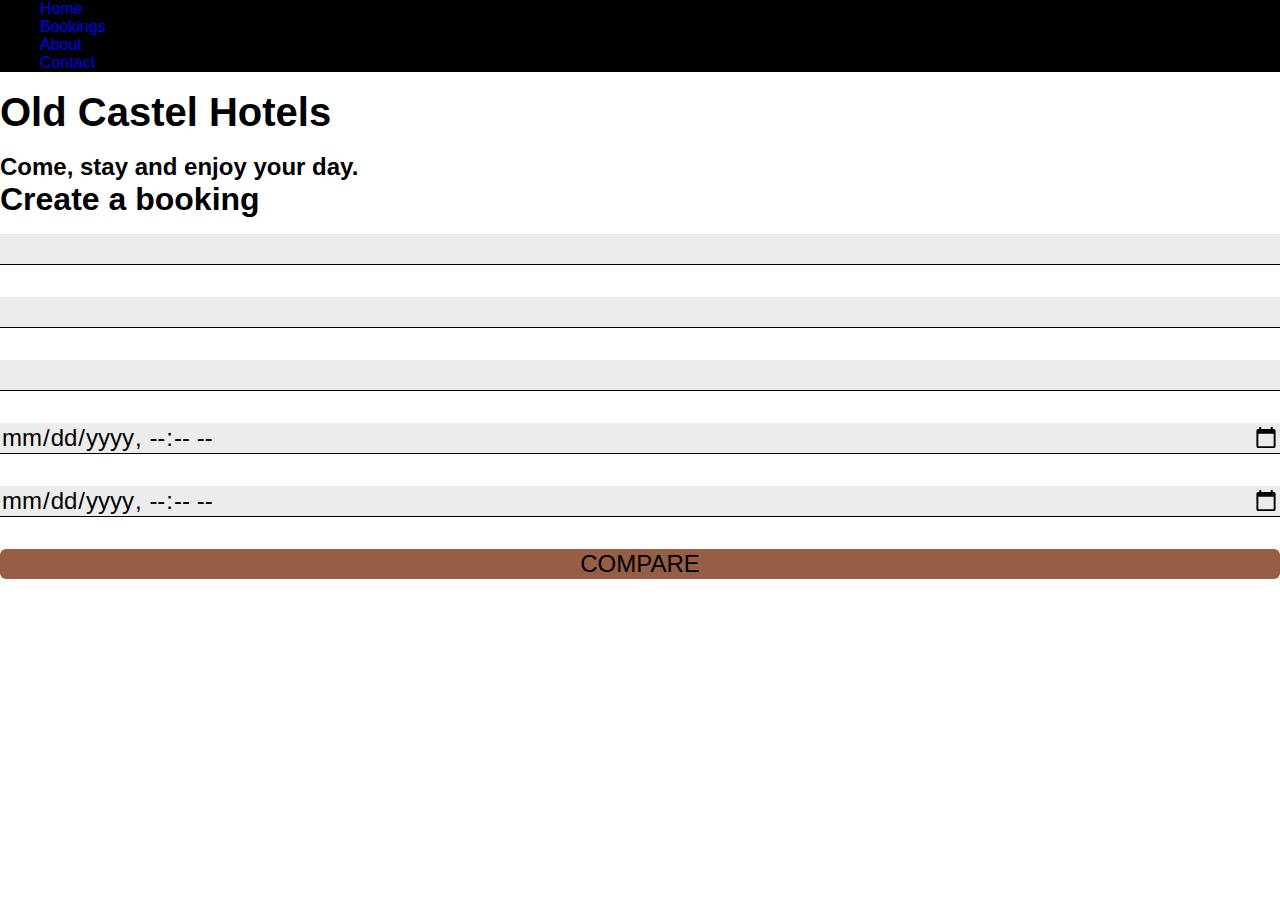
==== index.html @ fb05e14c "initial commit sets up initial components for booking creation area of app" ====
<!DOCTYPE html>
<html lang="en">

    <head>
        <meta charset="UTF-8">
        <meta http-equiv="X-UA-Compatible" content="IE=edge">
        <meta name="viewport" content="width=device-width, initial-scale=1.0">
        <title>Old-Castle Hotels</title>
        <link rel="stylesheet" href="./src/css/theme.css">
    </head>

    <body>

    <!-- Nav -->
        <nav class="nav-container">
            
            <ul class="nav">
                <li>
                    <a href="#" target="" rel="noopener noreferrer">Home</a>
                </li>
                <li>
                    <a href="#" target="" rel="noopener noreferrer">Bookings</a>
                </li>
                <li>
                    <a href="#" target="" rel="noopener noreferrer">About</a>
                </li>
                <li>
                    <a href="#" target="" rel="noopener noreferrer">Contact</a>
                </li>
            </ul>
            
            <div class="whitespace">
                <br>
            </div>

        </nav>
    <!-- Nav -->


    <!-- Hero Landing -->
        <section id="hero" class="hero">

            <h1> Old Castel Hotels </h1>
            <br>
            <h3>
                Come, stay and enjoy your day.
            </h3>

        </section>
    <!-- Hero Landing -->


    <!-- Home / Create Booking -->
        <main id="main" class="main">

            <h2> Create a booking </h2>

                <form id="booking-form" class="booking-form">
            
                    <input type="text" name="firstname">
                    <input type="text" name="surname">
                    <input type="email" name="email">
                    <input type="datetime-local" name="checkinDate">
                    <input type="datetime-local" name="checkoutDate">
    
                    <input type="submit" name="compare" id="compare-submit" value="COMPARE">
    
                </form>

        </main>
    <!-- Home Create Booking -->


    <!-- Footer -->
        <footer class="footer">

        </footer>
    <!-- Footer -->


    <!-- Script links -->
        <script></script>
    <!-- Script links -->
    
</body>

</html>
---- src/css/theme.css ----
/*------------------------------
    CSS Properties
--------------------------------*/

:root {

    --brown-main: rgb(150, 94, 69);
    --brown-light: rgb(224, 198, 185);
}

/*------------------------------
    Generic Styles
--------------------------------*/

    *, ::after, ::before {

        font-family: Helvetica, sans-serif;
        box-sizing: border-box;
        font-size: 1rem;
        margin: 0;
    }

    h1 {font-size: 2.5rem;}
    h2 {font-size: 2rem;}
    h3 {font-size: 1.5rem;}

    a {text-decoration: none;}

    ul {list-style: none;}

    button {

        border: none;
        border-radius: 6px;
        background-color: rgb(150, 94, 69);
    }

/*------------------------------
    Nav Styling
--------------------------------*/

    .nav {
        
        position: sticky;
        top: 0;
        background-color: black;
    }

/*------------------------------
    Hero Styling
--------------------------------*/


/*------------------------------
    Main Area / Home
--------------------------------*/

    .booking-form {

        display: flex;
        flex-direction: column;
    }

        .booking-form input {
            
            background-color: rgb(236, 236, 236);
            border: none;
            border-bottom: solid 1px;
            font-size: 1.5rem;
            margin: 1rem 0;
        }

        #compare-submit {
            border: none;
            border-radius: 6px;
            background-color: rgb(150, 94, 69);
        }

/*------------------------------
    Main Area / Bookings
--------------------------------*/


/*------------------------------
    Footer Styling
--------------------------------*/
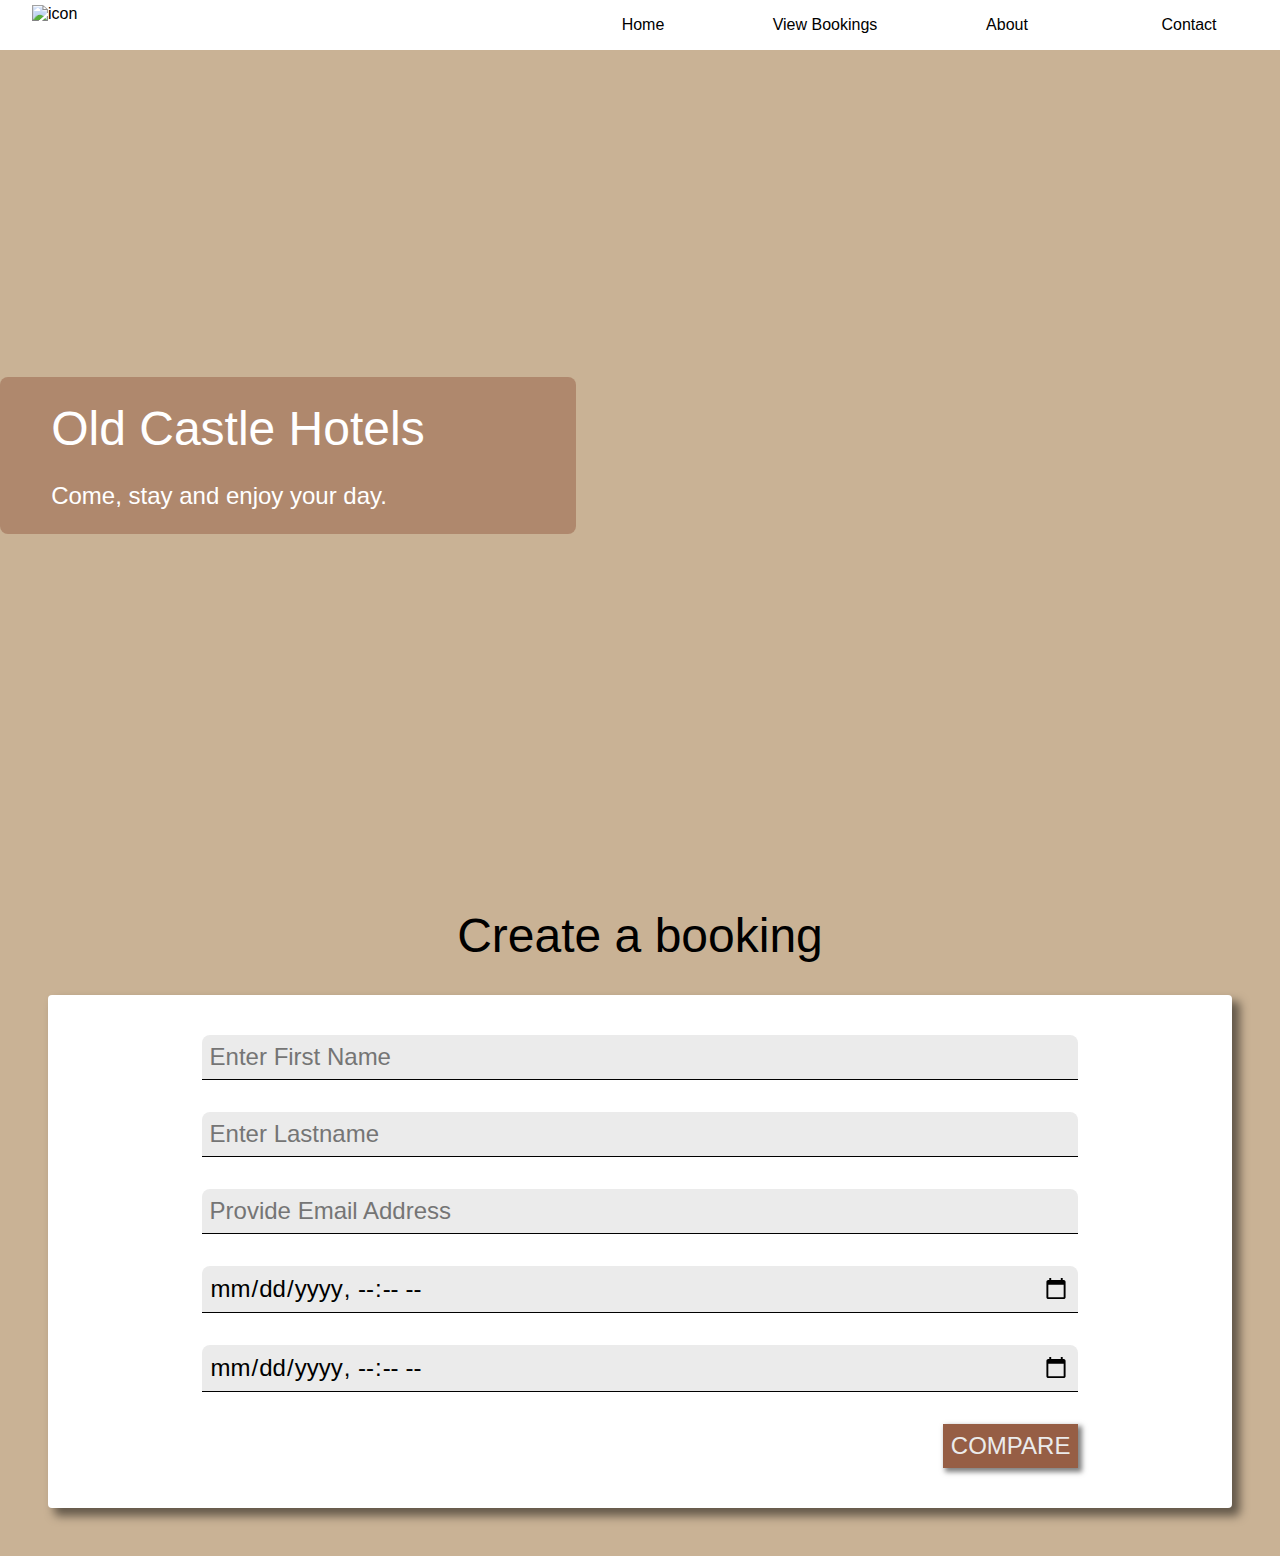
==== commit 86191399: "adds media queries for more responsive design" ====
--- a/index.html
+++ b/index.html
@@ -14,25 +14,19 @@
     <!-- Nav -->
         <nav class="nav-container">
             
-            <ul class="nav">
-                <li>
-                    <a href="#" target="" rel="noopener noreferrer">Home</a>
-                </li>
-                <li>
-                    <a href="#" target="" rel="noopener noreferrer">Bookings</a>
-                </li>
-                <li>
-                    <a href="#" target="" rel="noopener noreferrer">About</a>
-                </li>
-                <li>
-                    <a href="#" target="" rel="noopener noreferrer">Contact</a>
-                </li>
-            </ul>
+            <article>
+                <img class="icon" src="./src/resource/icon.jpg" alt="icon">
+            </article>
+
+            <div class="nav">
             
-            <div class="whitespace">
-                <br>
+              <a href="#">Home</a>
+              <a href="#">View Bookings</a>
+              <a href="#">About</a>
+              <a href="#">Contact</a>
+                
             </div>
-
+            
         </nav>
     <!-- Nav -->
 
@@ -40,28 +34,30 @@
     <!-- Hero Landing -->
         <section id="hero" class="hero">
 
-            <h1> Old Castel Hotels </h1>
-            <br>
-            <h3>
-                Come, stay and enjoy your day.
-            </h3>
+            <div class="hero-title">
+                <h1> Old Castle Hotels </h1>
+                <br>
+                <h3>
+                    Come, stay and enjoy your day.
+                </h3>
+            <div>
 
         </section>
     <!-- Hero Landing -->
 
 
     <!-- Home / Create Booking -->
-        <main id="main" class="main">
+        <main id="booking-form-container" class="booking-form-container">
 
-            <h2> Create a booking </h2>
+            <h1> Create a booking </h1>
 
                 <form id="booking-form" class="booking-form">
             
-                    <input type="text" name="firstname">
-                    <input type="text" name="surname">
-                    <input type="email" name="email">
-                    <input type="datetime-local" name="checkinDate">
-                    <input type="datetime-local" name="checkoutDate">
+                    <input type="text" name="firstname"  placeholder="Enter First Name " required>
+                    <input type="text" name="surname" placeholder="Enter Lastname" required>
+                    <input type="email" name="email" placeholder="Provide Email Address" required>
+                    <input type="datetime-local" name="checkinDate" placeholder="Select Check-in Date" required>
+                    <input type="datetime-local" name="checkoutDate" placeholder="Select Checkout Date" required>
     
                     <input type="submit" name="compare" id="compare-submit" value="COMPARE">
     
--- a/src/css/theme.css
+++ b/src/css/theme.css
@@ -5,7 +5,7 @@
 :root {
 
     --brown-main: rgb(150, 94, 69);
-    --brown-light: rgb(224, 198, 185);
+    --brown-light: rgb(201, 178, 149);
 }
 
 /*------------------------------
@@ -17,12 +17,24 @@
         font-family: Helvetica, sans-serif;
         box-sizing: border-box;
         font-size: 1rem;
+        font-weight:lighter;
         margin: 0;
     }
 
-    h1 {font-size: 2.5rem;}
+    body {
+        background-color: var(--brown-light);
+    }
+
+    h1 {font-size: 3rem; margin-bottom: 0.5rem;}
     h2 {font-size: 2rem;}
     h3 {font-size: 1.5rem;}
+
+    @media(max-width: 800px) {
+
+        h1 {font-size: 2rem;}
+        h2 {font-size: 1.25rem;}
+        h3 {font-size: 1rem;}
+    }
 
     a {text-decoration: none;}
 
@@ -39,41 +51,170 @@
     Nav Styling
 --------------------------------*/
 
-    .nav {
-        
+    .nav-container {
+        background-color: rgba(255, 255, 255);
+        display: flex;
+
         position: sticky;
         top: 0;
-        background-color: black;
-    }
+
+    }
+    @media(max-width: 800px) {
+        .nav {
+            flex: 9;
+        }
+        .nav a {
+            padding: 0rem;
+        }
+        .nav-container article {
+            flex: 1;
+            padding-top: 0.25rem;
+        }
+        .icon {
+            border-radius: 50%;
+        }
+    }
+
+        .nav {
+            flex: 7;
+
+            display: flex;
+            flex-direction: row;
+            justify-content: space-evenly;
+                
+            background-color: rgb(255, 255, 255);
+        }
+
+        /* -- Nav Buttons -- */
+            
+            .nav a {
+                display: block;
+                width: 100%;
+                text-align: center;
+                padding: 1rem;
+                background-color: rgb(255, 255, 255);
+                color: black;
+                border-radius: 0;
+            }
+
+            .nav a:hover {
+                background-color: rgb(44, 44, 44);
+                color: white;
+            }
+
+            /* -- Nav Icon -- */
+            
+            .nav-container article {
+                flex: 5;    
+                padding-left: 2rem;        
+            }
+
+            .icon {
+                padding-top: 5px;
+                height: 2.5rem;
+                width: 2.5rem;
+                cursor: pointer;
+            }
 
 /*------------------------------
     Hero Styling
 --------------------------------*/
 
+    .hero {
+
+        display: flex;
+        flex-direction: column;
+
+        background-image: url("../resource/hero-background-2.png");
+        background-repeat: no-repeat;
+        background-size: 100vw 120vh;
+
+        justify-content: space-around;
+        min-height: 90vh;
+
+        border-radius: 0 0 2.5% 2.5%;
+    }
+    @media(max-width: 800px) {
+
+        .hero {
+            min-height: 60vh;
+            background-size: 100vw 60vh;
+        }
+    }
+
+        .hero-title {
+            background-color: rgba(150, 94, 69, 0.5);
+            color: white;
+            padding: 1.5rem;
+            padding-left: 4vw;
+            max-width: 45vw;
+            border-radius: 8px;
+        }
 
 /*------------------------------
     Main Area / Home
 --------------------------------*/
 
+    .booking-form-container {
+        display: flex;
+        text-align: center;
+        flex-direction: column;
+        background-color: var(--brown-light);
+        padding: 3rem;
+    }
+
     .booking-form {
 
         display: flex;
         flex-direction: column;
+        
+        margin-top: 1.5rem;
+
+        padding: 1.5rem;
+        padding-left: 12vw;
+        padding-right: 12vw;
+        border-radius: 4px;
+
+        background-color: white;
+        box-shadow: 7px 7px 10px 1px rgba(0, 0, 0, 0.5);
+
     }
 
         .booking-form input {
             
-            background-color: rgb(236, 236, 236);
+            background-color: rgb(235, 235, 235);
+            /*box-shadow: 3px 3px 5px 1px rgba(0, 0, 0, 0.5);*/
+
+            border-radius: 8px 8px 0 0;
             border: none;
             border-bottom: solid 1px;
+
             font-size: 1.5rem;
             margin: 1rem 0;
+            padding: 0.5rem;
+        }
+        @media(max-width: 800px) {
+
+            .booking-form input {
+                font-size: 1rem;
+
+            }
         }
 
         #compare-submit {
+            
+            align-self: flex-end;
+
+            /*max-width: 20vw;*/
             border: none;
-            border-radius: 6px;
+             border-radius: 0; 
+
             background-color: rgb(150, 94, 69);
+            color: rgb(235, 235, 235);
+            box-shadow: none;
+            box-shadow: 3px 3px 5px 1px rgba(0, 0, 0, 0.5);
+
+            cursor: pointer;
         }
 
 /*------------------------------
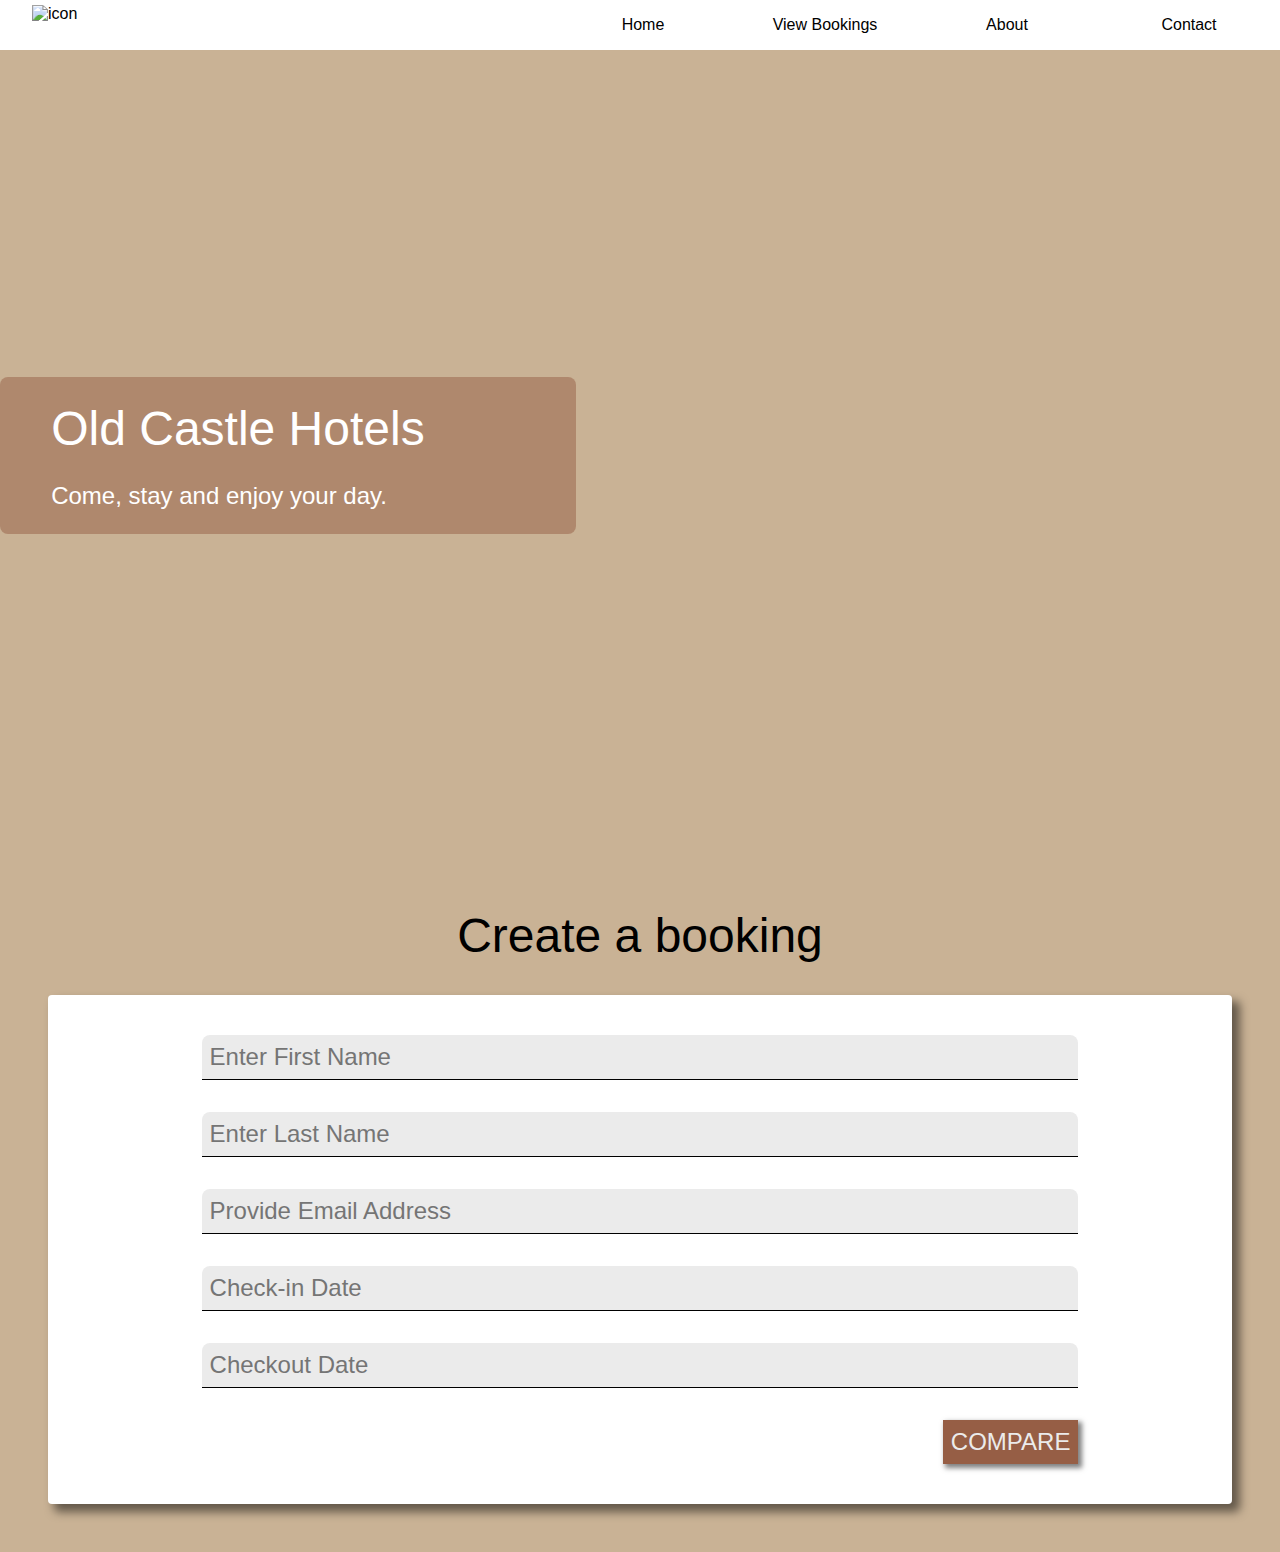
==== commit a5a4e6c1: "makes minor edits to form fields, edits typos" ====
--- a/index.html
+++ b/index.html
@@ -54,11 +54,14 @@
                 <form id="booking-form" class="booking-form">
             
                     <input type="text" name="firstname"  placeholder="Enter First Name " required>
-                    <input type="text" name="surname" placeholder="Enter Lastname" required>
+                    <input type="text" name="surname" placeholder="Enter Last Name" required>
                     <input type="email" name="email" placeholder="Provide Email Address" required>
-                    <input type="datetime-local" name="checkinDate" placeholder="Select Check-in Date" required>
-                    <input type="datetime-local" name="checkoutDate" placeholder="Select Checkout Date" required>
-    
+                    <input type="text" placeholder="Check-in Date" onfocus="(this.type='date')">   
+                    <input type="text" placeholder="Checkout Date" onfocus="(this.type='date')">
+                    <!-- 
+                    <input type="date" name="checkinDate" placeholder="Select Check-in Date" required>
+                    <input type="date" name="checkoutDate" placeholder="Select Checkout Date" required>
+                    -->
                     <input type="submit" name="compare" id="compare-submit" value="COMPARE">
     
                 </form>
--- a/src/css/theme.css
+++ b/src/css/theme.css
@@ -4,8 +4,12 @@
 
 :root {
 
+    --brown-darker: rgb(158, 75, 36);
     --brown-main: rgb(150, 94, 69);
     --brown-light: rgb(201, 178, 149);
+
+    --shadeGrey: rgb(220, 220, 220);
+    --darkGrey: rgb(40,40,40);
 }
 
 /*------------------------------
@@ -98,8 +102,8 @@
             }
 
             .nav a:hover {
-                background-color: rgb(44, 44, 44);
-                color: white;
+                background-color:var(--shadeGrey);
+                color:var(--brown-darker)
             }
 
             /* -- Nav Icon -- */
@@ -223,5 +227,10 @@
 
 
 /*------------------------------
+    Main Area / Bookings
+--------------------------------*/
+
+
+/*------------------------------
     Footer Styling
 --------------------------------*/
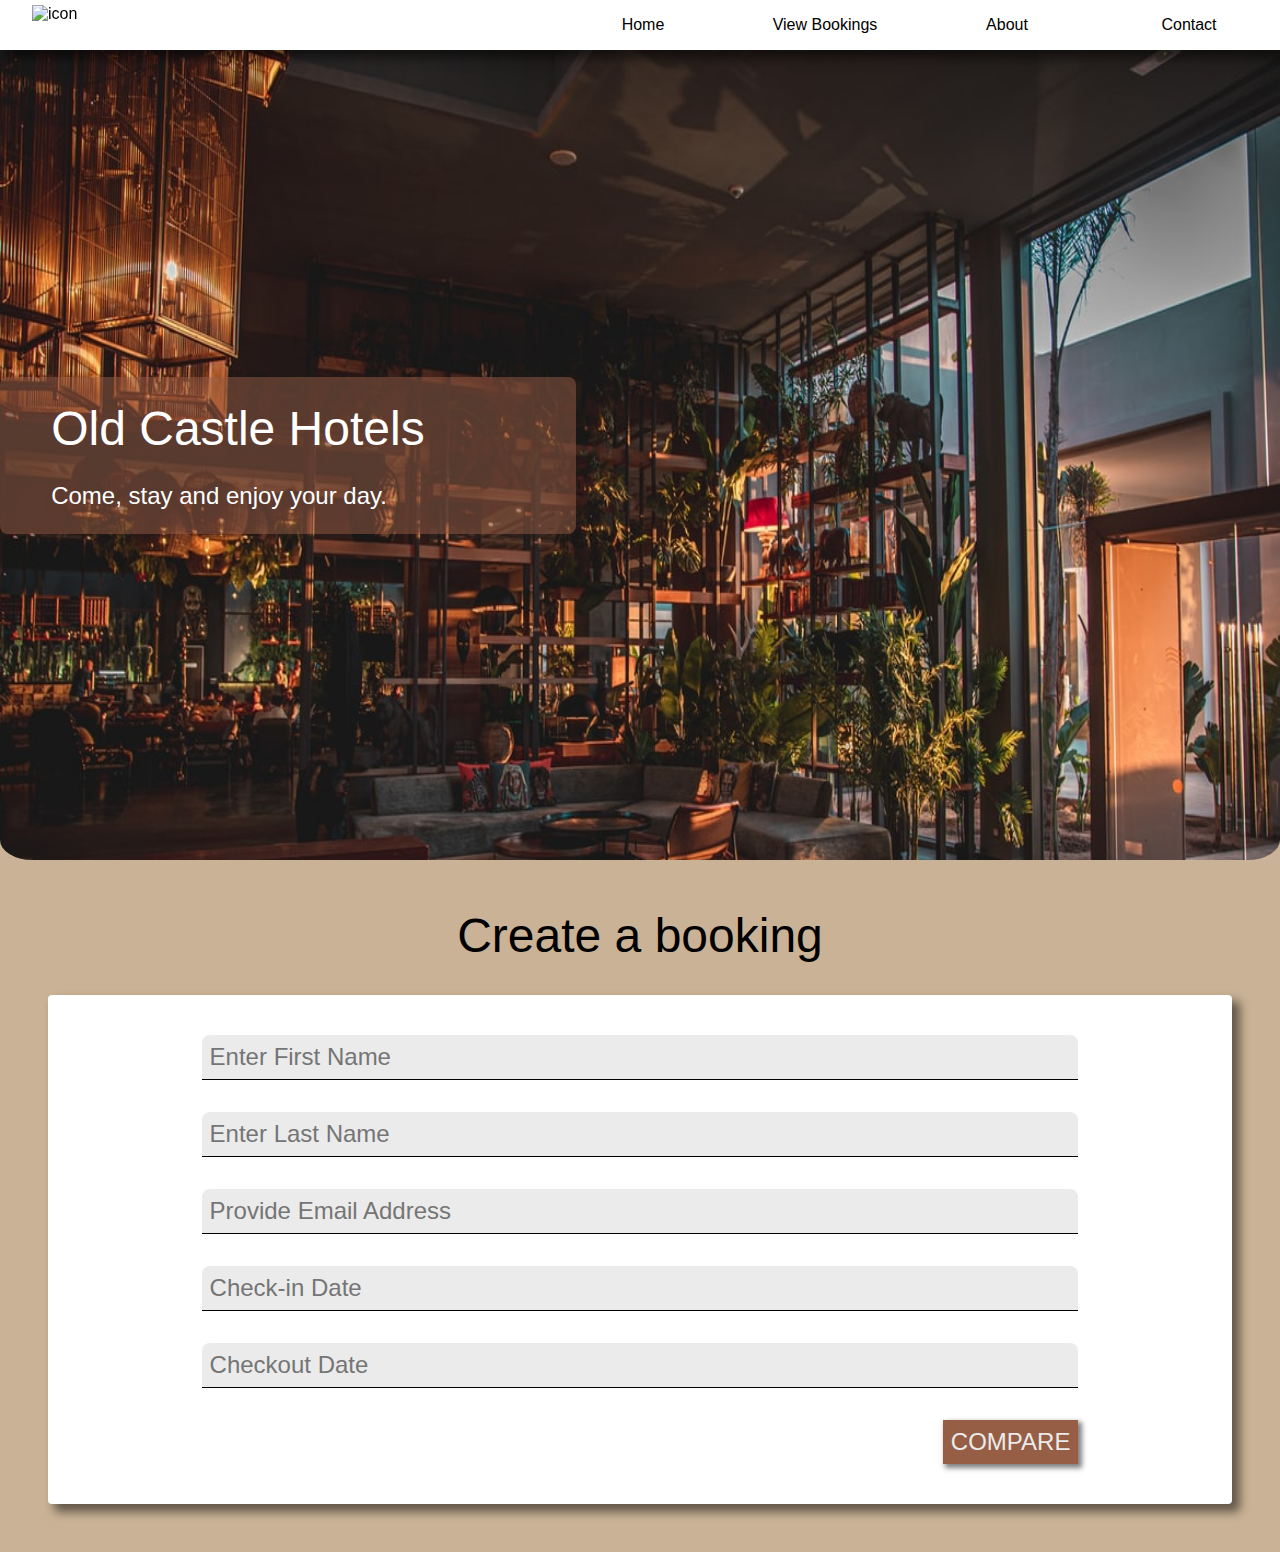
==== commit b2b072d2: "adds links to move across pages" ====
--- a/index.html
+++ b/index.html
@@ -21,7 +21,7 @@
             <div class="nav">
             
               <a href="#">Home</a>
-              <a href="#">View Bookings</a>
+              <a href="./src/includes/bookings.html">View Bookings</a>
               <a href="#">About</a>
               <a href="#">Contact</a>
                 
@@ -51,7 +51,7 @@
 
             <h1> Create a booking </h1>
 
-                <form id="booking-form" class="booking-form">
+                <form action="./src/includes/hotels.html" id="booking-form" class="booking-form">
             
                     <input type="text" name="firstname"  placeholder="Enter First Name " required>
                     <input type="text" name="surname" placeholder="Enter Last Name" required>
--- a/src/css/theme.css
+++ b/src/css/theme.css
@@ -7,6 +7,7 @@
     --brown-darker: rgb(158, 75, 36);
     --brown-main: rgb(150, 94, 69);
     --brown-light: rgb(201, 178, 149);
+    --brown-exlight: rgb(240, 220, 194);
 
     --shadeGrey: rgb(220, 220, 220);
     --darkGrey: rgb(40,40,40);
@@ -29,7 +30,7 @@
         background-color: var(--brown-light);
     }
 
-    h1 {font-size: 3rem; margin-bottom: 0.5rem;}
+    h1 {font-size: 3rem; margin-bottom: 0.5rem; }
     h2 {font-size: 2rem;}
     h3 {font-size: 1.5rem;}
 
@@ -62,7 +63,9 @@
         position: sticky;
         top: 0;
 
-    }
+        box-shadow: 7px 7px 10px 1px rgba(0, 0, 0, 0.5);
+    }
+    
     @media(max-width: 800px) {
         .nav {
             flex: 9;
@@ -129,7 +132,7 @@
         display: flex;
         flex-direction: column;
 
-        background-image: url("../resource/hero-background-2.png");
+        background-image: url("../resource/landing/hero-background-2.png");
         background-repeat: no-repeat;
         background-size: 100vw 120vh;
 
